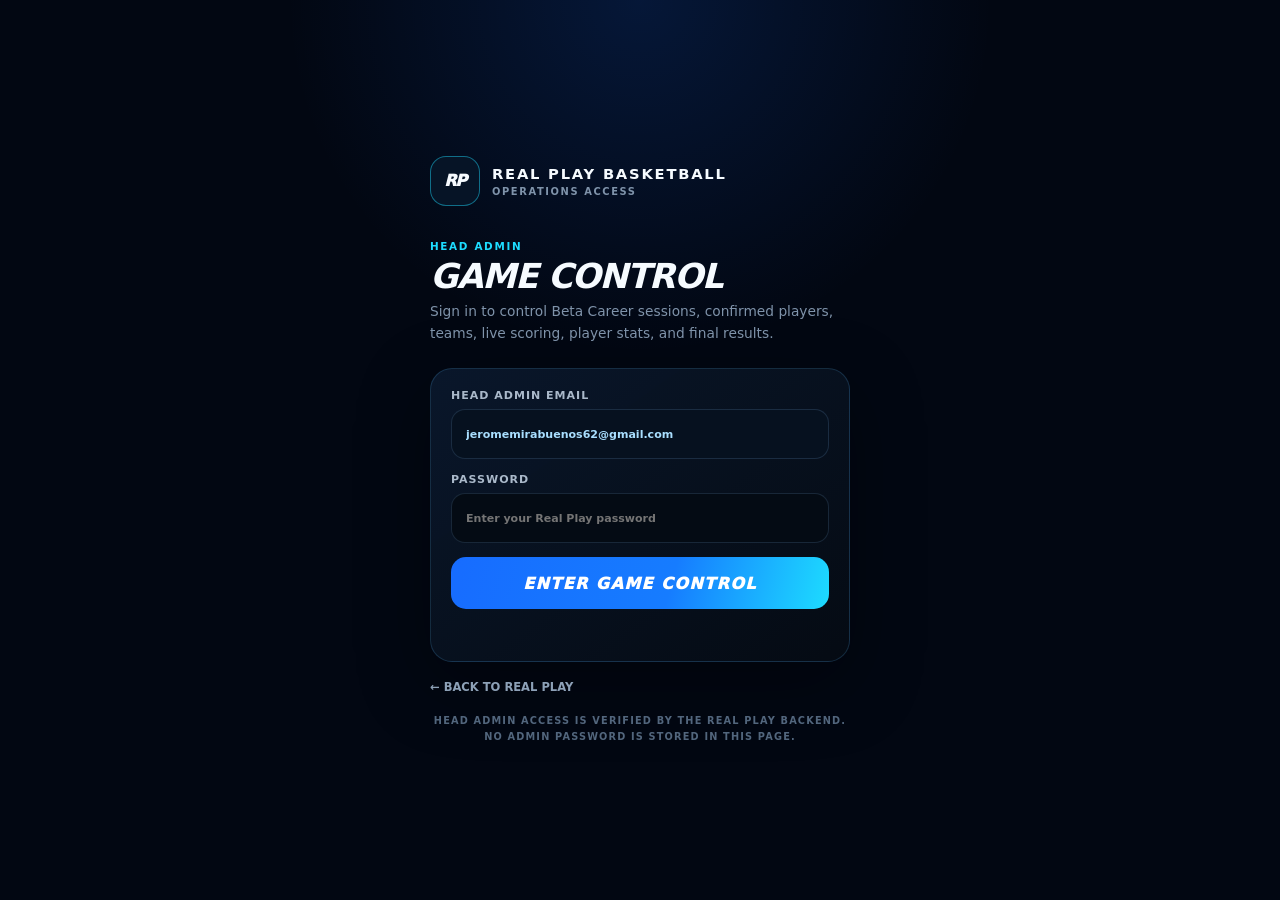
==== admin.html @ 9242bf08 "Add dedicated Real Play head admin login" ====
<!doctype html>
<html lang="en">
<head>
  <meta charset="utf-8">
  <meta name="viewport" content="width=device-width,initial-scale=1,viewport-fit=cover">
  <meta name="robots" content="noindex,nofollow">
  <title>Real Play — Head Admin</title>
  <link rel="icon" href="favicon.svg" type="image/svg+xml">
  <style>
    :root{color-scheme:dark;--bg:#020712;--panel:#07111f;--line:rgba(90,188,255,.18);--text:#f6fbff;--muted:#7f93aa;--cyan:#1ddcff;--blue:#176cff}
    *{box-sizing:border-box}
    html,body{margin:0;min-height:100%;background:radial-gradient(circle at 50% 0,rgba(23,108,255,.16),transparent 32%),var(--bg);color:var(--text);font-family:Inter,ui-sans-serif,system-ui,-apple-system,BlinkMacSystemFont,"Segoe UI",sans-serif}
    body{min-height:100vh;display:grid;place-items:center;padding:24px}
    main{width:min(100%,420px)}
    .brand{display:flex;align-items:center;gap:12px;margin-bottom:34px}
    .logo{width:50px;height:50px;border:1px solid rgba(29,220,255,.45);border-radius:16px;display:grid;place-items:center;background:#061426;font-weight:950;font-style:italic;letter-spacing:-.08em}
    .brand strong{display:block;font-size:.92rem;letter-spacing:.12em}
    .brand span{display:block;margin-top:4px;color:var(--muted);font-size:.62rem;font-weight:800;letter-spacing:.16em}
    .eyebrow{color:var(--cyan);font-size:.65rem;font-weight:900;letter-spacing:.16em}
    h1{margin:8px 0 9px;font-size:2.15rem;line-height:.95;letter-spacing:-.04em;font-style:italic}
    .lead{margin:0 0 24px;color:var(--muted);font-size:.86rem;line-height:1.55}
    .card{padding:20px;border:1px solid var(--line);border-radius:22px;background:linear-gradient(145deg,rgba(10,24,44,.94),rgba(5,11,20,.96));box-shadow:0 22px 70px rgba(0,0,0,.35)}
    label{display:block;margin-bottom:14px;color:#aab9ca;font-size:.69rem;font-weight:850;letter-spacing:.09em}
    input{width:100%;min-height:50px;margin-top:7px;padding:0 14px;border:1px solid rgba(128,183,239,.16);border-radius:14px;background:#040b14;color:#fff;font:inherit;outline:none}
    input:focus{border-color:rgba(29,220,255,.55);box-shadow:0 0 0 3px rgba(29,220,255,.08)}
    input[readonly]{color:#a9dfff;background:#06111f}
    button{width:100%;min-height:52px;border:0;border-radius:15px;color:white;background:linear-gradient(105deg,var(--blue),#167cff 58%,var(--cyan));font:inherit;font-weight:950;font-style:italic;letter-spacing:.09em;cursor:pointer}
    button:disabled{opacity:.55;cursor:wait}
    .status{min-height:20px;margin:12px 2px 0;color:var(--muted);font-size:.76rem;line-height:1.4}
    .status.error{color:#ff8f99}.status.success{color:#63f5c0}
    .foot{margin-top:18px;text-align:center;color:#52667d;font-size:.61rem;font-weight:800;letter-spacing:.12em;line-height:1.6}
    .back{display:inline-block;margin-top:18px;color:#8da1b7;text-decoration:none;font-size:.72rem;font-weight:800}
  </style>
</head>
<body>
  <main>
    <div class="brand">
      <div class="logo">RP</div>
      <div><strong>REAL PLAY BASKETBALL</strong><span>OPERATIONS ACCESS</span></div>
    </div>

    <div class="eyebrow">HEAD ADMIN</div>
    <h1>GAME CONTROL</h1>
    <p class="lead">Sign in to control Beta Career sessions, confirmed players, teams, live scoring, player stats, and final results.</p>

    <section class="card">
      <form id="admin-login">
        <label>HEAD ADMIN EMAIL
          <input id="admin-email" type="email" value="jeromemirabuenos62@gmail.com" readonly autocomplete="username">
        </label>
        <label>PASSWORD
          <input id="admin-password" type="password" required autocomplete="current-password" placeholder="Enter your Real Play password">
        </label>
        <button id="admin-submit" type="submit">ENTER GAME CONTROL</button>
        <div id="admin-status" class="status" role="status" aria-live="polite"></div>
      </form>
    </section>

    <a class="back" href="./">← BACK TO REAL PLAY</a>
    <div class="foot">HEAD ADMIN ACCESS IS VERIFIED BY THE REAL PLAY BACKEND.<br>NO ADMIN PASSWORD IS STORED IN THIS PAGE.</div>
  </main>

  <script>
    (() => {
      const API_BASE_URL = 'https://api.clarapmc.com';
      const TOKEN_KEY = 'real_play_access_token';
      const form = document.getElementById('admin-login');
      const email = document.getElementById('admin-email');
      const password = document.getElementById('admin-password');
      const submit = document.getElementById('admin-submit');
      const status = document.getElementById('admin-status');

      function setStatus(message, type='') {
        status.textContent = message || '';
        status.className = `status${type ? ` ${type}` : ''}`;
      }

      async function verifyAdmin(token) {
        const response = await fetch(`${API_BASE_URL}/api/real-play/admin/career/control`, {
          headers: { Accept: 'application/json', Authorization: `Bearer ${token}` },
        });
        const data = await response.json().catch(() => ({}));
        if (!response.ok || !data?.admin) {
          throw new Error(data?.message || 'This account is not authorized as Real Play Head Admin.');
        }
        return data;
      }

      form.addEventListener('submit', async (event) => {
        event.preventDefault();
        submit.disabled = true;
        submit.textContent = 'VERIFYING…';
        setStatus('');
        try {
          const response = await fetch(`${API_BASE_URL}/api/real-play/auth/login`, {
            method: 'POST',
            headers: { Accept: 'application/json', 'Content-Type': 'application/json' },
            body: JSON.stringify({ email: email.value.trim(), password: password.value }),
          });
          const data = await response.json().catch(() => ({}));
          if (!response.ok || !data?.token) {
            throw new Error(data?.message || 'Unable to sign in.');
          }
          await verifyAdmin(data.token);
          localStorage.setItem(TOKEN_KEY, data.token);
          setStatus('Head Admin verified. Opening Game Control…', 'success');
          window.setTimeout(() => { window.location.href = './?admin=1'; }, 250);
        } catch (error) {
          localStorage.removeItem(TOKEN_KEY);
          setStatus(error.message || 'Admin login failed.', 'error');
          password.focus();
        } finally {
          submit.disabled = false;
          submit.textContent = 'ENTER GAME CONTROL';
        }
      });

      const existing = localStorage.getItem(TOKEN_KEY);
      if (existing) {
        verifyAdmin(existing)
          .then(() => setStatus('Head Admin session already active. You can sign in again or return to Real Play.', 'success'))
          .catch(() => localStorage.removeItem(TOKEN_KEY));
      }
    })();
  </script>
</body>
</html>
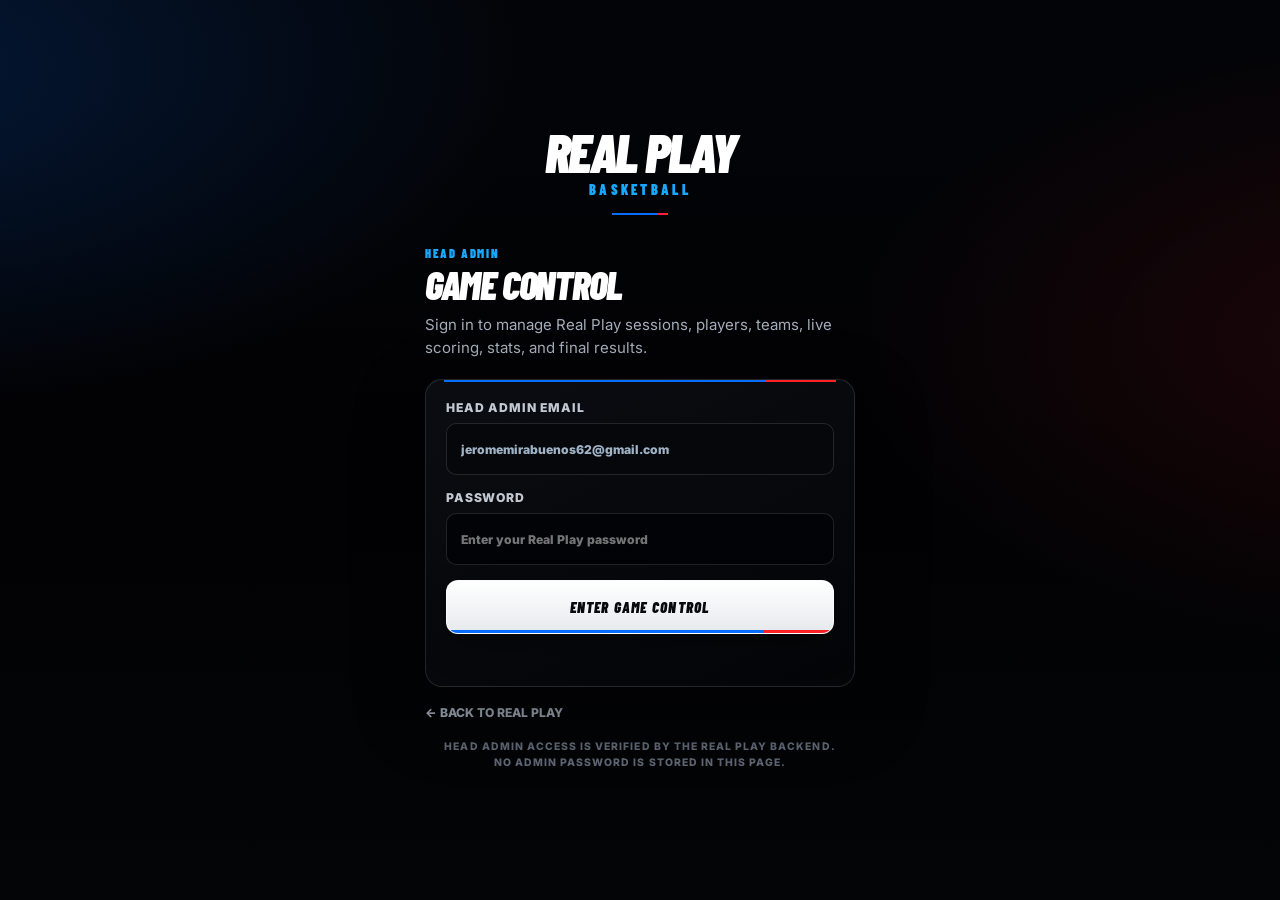
==== commit 109e8e1d: "Align standalone admin access with Real Play brand system" ====
--- a/admin.html
+++ b/admin.html
@@ -6,42 +6,127 @@
   <meta name="robots" content="noindex,nofollow">
   <title>Real Play — Head Admin</title>
   <link rel="icon" href="favicon.svg" type="image/svg+xml">
+  <link rel="preconnect" href="https://fonts.googleapis.com">
+  <link rel="preconnect" href="https://fonts.gstatic.com" crossorigin>
+  <link href="https://fonts.googleapis.com/css2?family=Barlow+Condensed:ital,wght@0,700;0,800;0,900;1,800;1,900&family=Inter:wght@500;600;700;800&display=swap" rel="stylesheet">
   <style>
-    :root{color-scheme:dark;--bg:#020712;--panel:#07111f;--line:rgba(90,188,255,.18);--text:#f6fbff;--muted:#7f93aa;--cyan:#1ddcff;--blue:#176cff}
+    :root{
+      color-scheme:dark;
+      --bg:#020204;
+      --panel:#07090d;
+      --line:rgba(201,206,214,.15);
+      --text:#f7f8fa;
+      --silver:#c9ced6;
+      --muted:#87919f;
+      --blue:#086cff;
+      --blue-hi:#18a9ff;
+      --red:#ff2028;
+      --display:'Barlow Condensed',Impact,'Arial Narrow',sans-serif;
+      --body:Inter,system-ui,-apple-system,BlinkMacSystemFont,'Segoe UI',sans-serif;
+    }
     *{box-sizing:border-box}
-    html,body{margin:0;min-height:100%;background:radial-gradient(circle at 50% 0,rgba(23,108,255,.16),transparent 32%),var(--bg);color:var(--text);font-family:Inter,ui-sans-serif,system-ui,-apple-system,BlinkMacSystemFont,"Segoe UI",sans-serif}
-    body{min-height:100vh;display:grid;place-items:center;padding:24px}
-    main{width:min(100%,420px)}
-    .brand{display:flex;align-items:center;gap:12px;margin-bottom:34px}
-    .logo{width:50px;height:50px;border:1px solid rgba(29,220,255,.45);border-radius:16px;display:grid;place-items:center;background:#061426;font-weight:950;font-style:italic;letter-spacing:-.08em}
-    .brand strong{display:block;font-size:.92rem;letter-spacing:.12em}
-    .brand span{display:block;margin-top:4px;color:var(--muted);font-size:.62rem;font-weight:800;letter-spacing:.16em}
-    .eyebrow{color:var(--cyan);font-size:.65rem;font-weight:900;letter-spacing:.16em}
-    h1{margin:8px 0 9px;font-size:2.15rem;line-height:.95;letter-spacing:-.04em;font-style:italic}
-    .lead{margin:0 0 24px;color:var(--muted);font-size:.86rem;line-height:1.55}
-    .card{padding:20px;border:1px solid var(--line);border-radius:22px;background:linear-gradient(145deg,rgba(10,24,44,.94),rgba(5,11,20,.96));box-shadow:0 22px 70px rgba(0,0,0,.35)}
-    label{display:block;margin-bottom:14px;color:#aab9ca;font-size:.69rem;font-weight:850;letter-spacing:.09em}
-    input{width:100%;min-height:50px;margin-top:7px;padding:0 14px;border:1px solid rgba(128,183,239,.16);border-radius:14px;background:#040b14;color:#fff;font:inherit;outline:none}
-    input:focus{border-color:rgba(29,220,255,.55);box-shadow:0 0 0 3px rgba(29,220,255,.08)}
-    input[readonly]{color:#a9dfff;background:#06111f}
-    button{width:100%;min-height:52px;border:0;border-radius:15px;color:white;background:linear-gradient(105deg,var(--blue),#167cff 58%,var(--cyan));font:inherit;font-weight:950;font-style:italic;letter-spacing:.09em;cursor:pointer}
+    html,body{margin:0;min-height:100%;color:var(--text);font-family:var(--body)}
+    body{
+      min-height:100vh;
+      display:grid;
+      place-items:center;
+      padding:24px;
+      background:
+        radial-gradient(75% 52% at -12% 8%,rgba(8,108,255,.20),transparent 72%),
+        radial-gradient(62% 46% at 112% 38%,rgba(255,32,40,.11),transparent 74%),
+        linear-gradient(180deg,#030407 0%,#020204 55%,#040507 100%);
+    }
+    main{width:min(100%,430px)}
+    .brand{margin-bottom:32px;text-align:center}
+    .brand strong{
+      display:block;
+      color:#fff;
+      font:italic 900 clamp(2.4rem,10vw,3.4rem)/.86 var(--display);
+      letter-spacing:-.045em;
+    }
+    .brand span{
+      display:block;
+      margin-top:8px;
+      color:var(--blue-hi);
+      font:900 .9rem/1 var(--display);
+      letter-spacing:.23em;
+    }
+    .brand::after{
+      content:'';
+      display:block;
+      width:56px;
+      height:2px;
+      margin:15px auto 0;
+      background:linear-gradient(90deg,var(--blue) 0 82%,var(--red) 82% 100%);
+    }
+    .eyebrow{color:var(--blue-hi);font:900 .78rem/1 var(--display);letter-spacing:.13em}
+    h1{margin:8px 0 10px;color:#fff;font:italic 900 2.45rem/.9 var(--display);letter-spacing:-.035em}
+    .lead{margin:0 0 20px;color:#a4adba;font-size:.94rem;line-height:1.55}
+    .card{
+      position:relative;
+      overflow:hidden;
+      padding:20px;
+      border:1px solid var(--line);
+      border-radius:17px;
+      background:linear-gradient(155deg,rgba(10,13,18,.97),rgba(4,5,7,.99));
+      box-shadow:0 24px 70px rgba(0,0,0,.46);
+    }
+    .card::before{
+      content:'';
+      position:absolute;
+      left:18px;right:18px;top:0;height:2px;
+      background:linear-gradient(90deg,var(--blue) 0 82%,var(--red) 82% 100%);
+    }
+    label{display:block;margin-bottom:15px;color:#c1c8d1;font-size:.76rem;font-weight:850;letter-spacing:.07em}
+    input{
+      width:100%;
+      min-height:52px;
+      margin-top:8px;
+      padding:0 14px;
+      border:1px solid rgba(201,206,214,.15);
+      border-radius:10px;
+      background:#020307;
+      color:#fff;
+      font:inherit;
+      outline:none;
+    }
+    input:focus{border-color:var(--blue);box-shadow:0 0 0 3px rgba(8,108,255,.09)}
+    input[readonly]{color:#9fb2c6;background:#05070a}
+    button{
+      position:relative;
+      overflow:hidden;
+      width:100%;
+      min-height:54px;
+      border:1px solid rgba(255,255,255,.82);
+      border-radius:12px;
+      color:#07090d;
+      background:linear-gradient(180deg,#fff,#e6e9ed);
+      font:italic 900 .94rem/1 var(--display);
+      letter-spacing:.08em;
+      cursor:pointer;
+      box-shadow:0 14px 32px rgba(0,0,0,.28);
+    }
+    button::after{content:'';position:absolute;left:0;right:0;bottom:0;height:3px;background:linear-gradient(90deg,var(--blue) 0 82%,var(--red) 82% 100%)}
     button:disabled{opacity:.55;cursor:wait}
-    .status{min-height:20px;margin:12px 2px 0;color:var(--muted);font-size:.76rem;line-height:1.4}
-    .status.error{color:#ff8f99}.status.success{color:#63f5c0}
-    .foot{margin-top:18px;text-align:center;color:#52667d;font-size:.61rem;font-weight:800;letter-spacing:.12em;line-height:1.6}
-    .back{display:inline-block;margin-top:18px;color:#8da1b7;text-decoration:none;font-size:.72rem;font-weight:800}
+    .status{min-height:20px;margin:12px 2px 0;color:var(--muted);font-size:.78rem;line-height:1.4}
+    .status.error{color:#ff7883}
+    .status.success{color:#5ebcff}
+    .foot{margin-top:18px;text-align:center;color:#5f6875;font-size:.65rem;font-weight:800;letter-spacing:.1em;line-height:1.55}
+    .back{display:inline-block;margin-top:18px;color:#9aa4b1;text-decoration:none;font-size:.76rem;font-weight:800}
+    .back:hover{color:#fff}
+    @media(max-width:520px){body{padding:18px}.brand strong{font-size:2.8rem}.lead{font-size:.92rem}.card{padding:18px}}
   </style>
 </head>
 <body>
   <main>
     <div class="brand">
-      <div class="logo">RP</div>
-      <div><strong>REAL PLAY BASKETBALL</strong><span>OPERATIONS ACCESS</span></div>
+      <strong>REAL PLAY</strong>
+      <span>BASKETBALL</span>
     </div>
 
     <div class="eyebrow">HEAD ADMIN</div>
     <h1>GAME CONTROL</h1>
-    <p class="lead">Sign in to control Beta Career sessions, confirmed players, teams, live scoring, player stats, and final results.</p>
+    <p class="lead">Sign in to manage Real Play sessions, players, teams, live scoring, stats, and final results.</p>
 
     <section class="card">
       <form id="admin-login">
@@ -124,4 +209,4 @@
     })();
   </script>
 </body>
-</html>
+</html>
